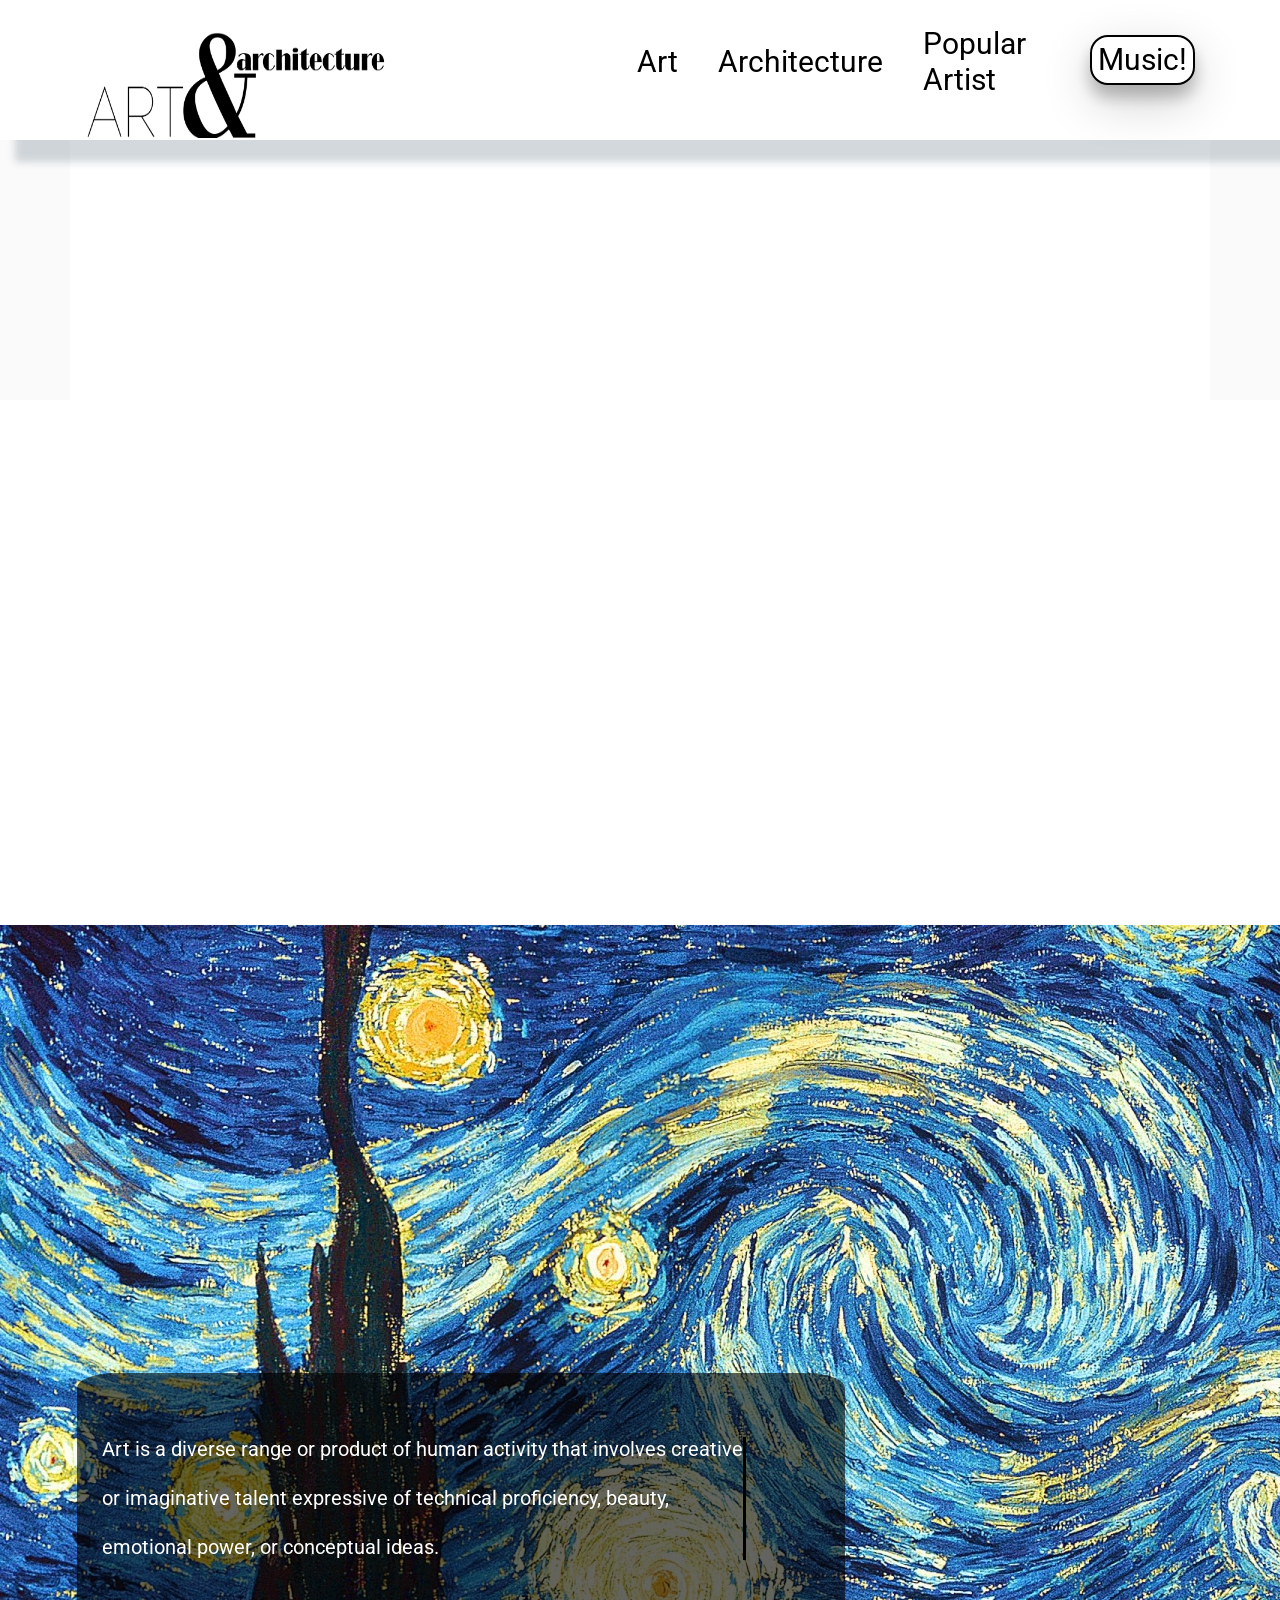
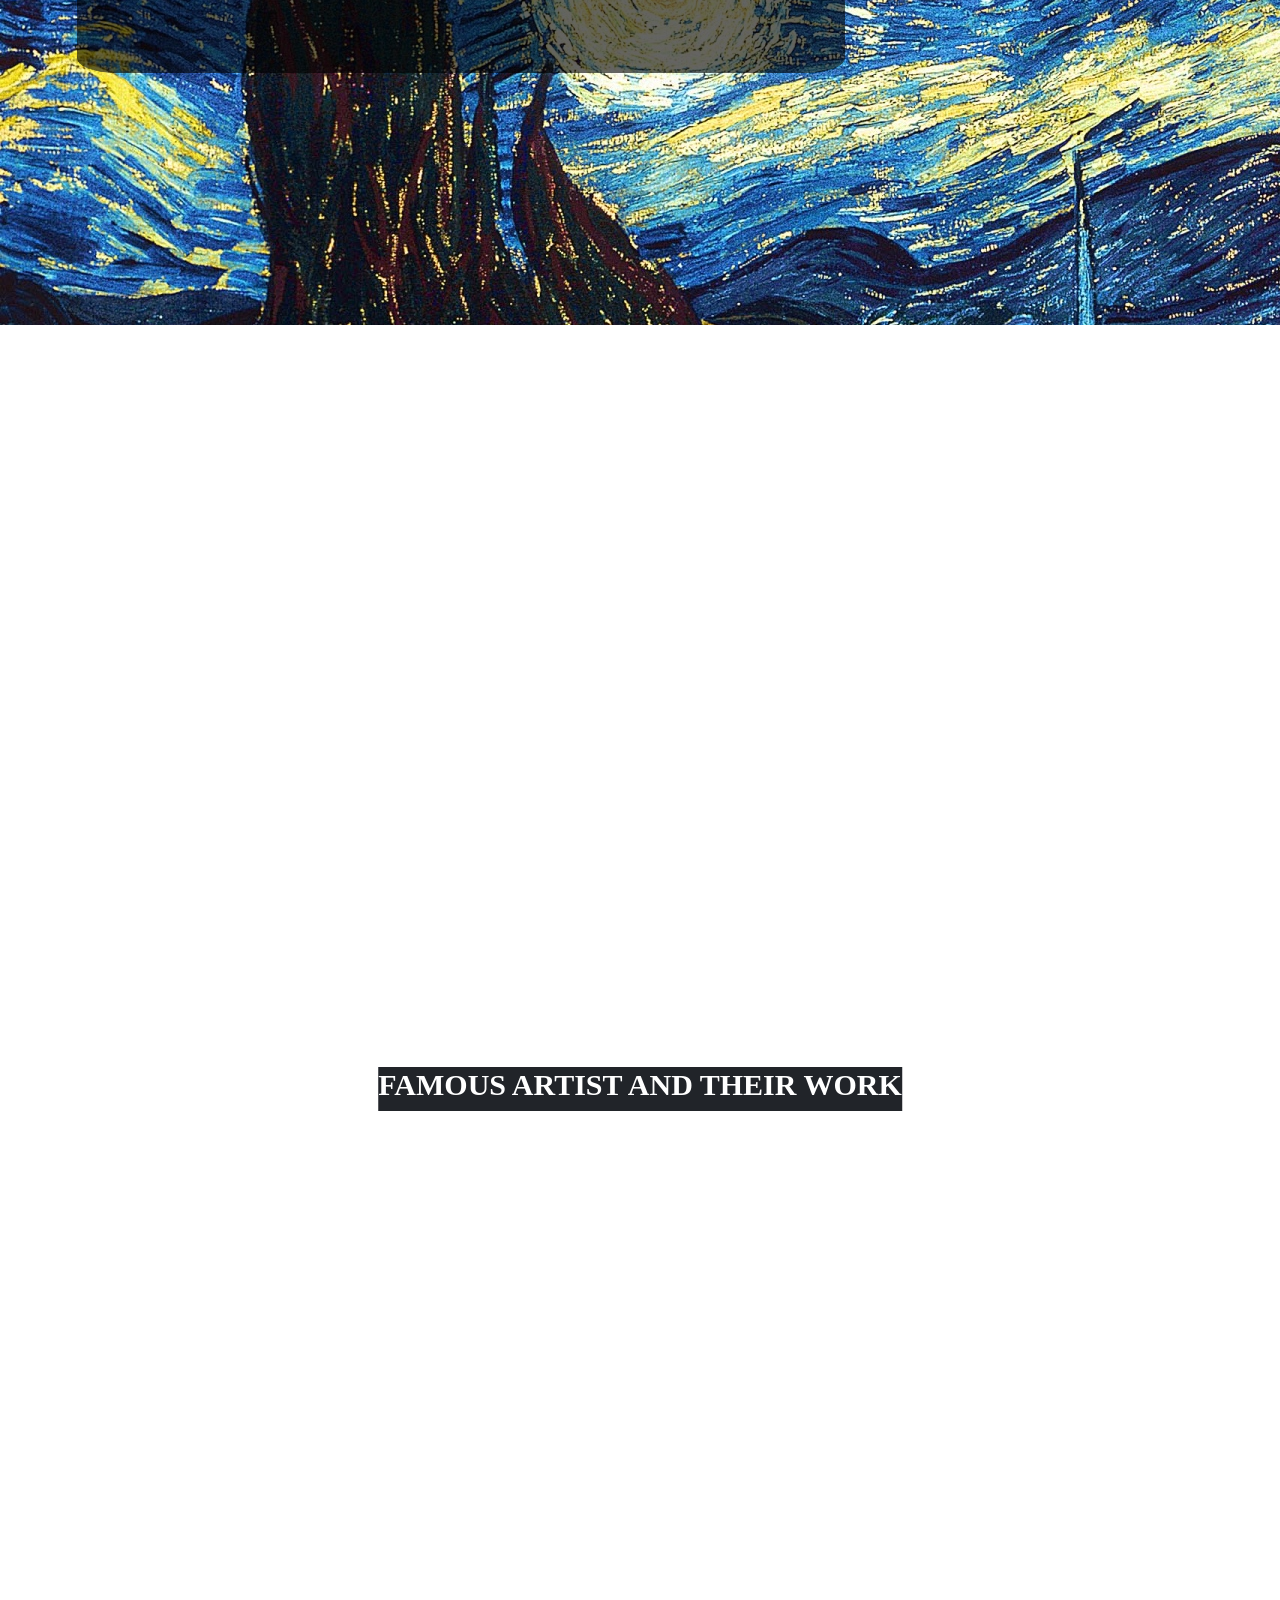
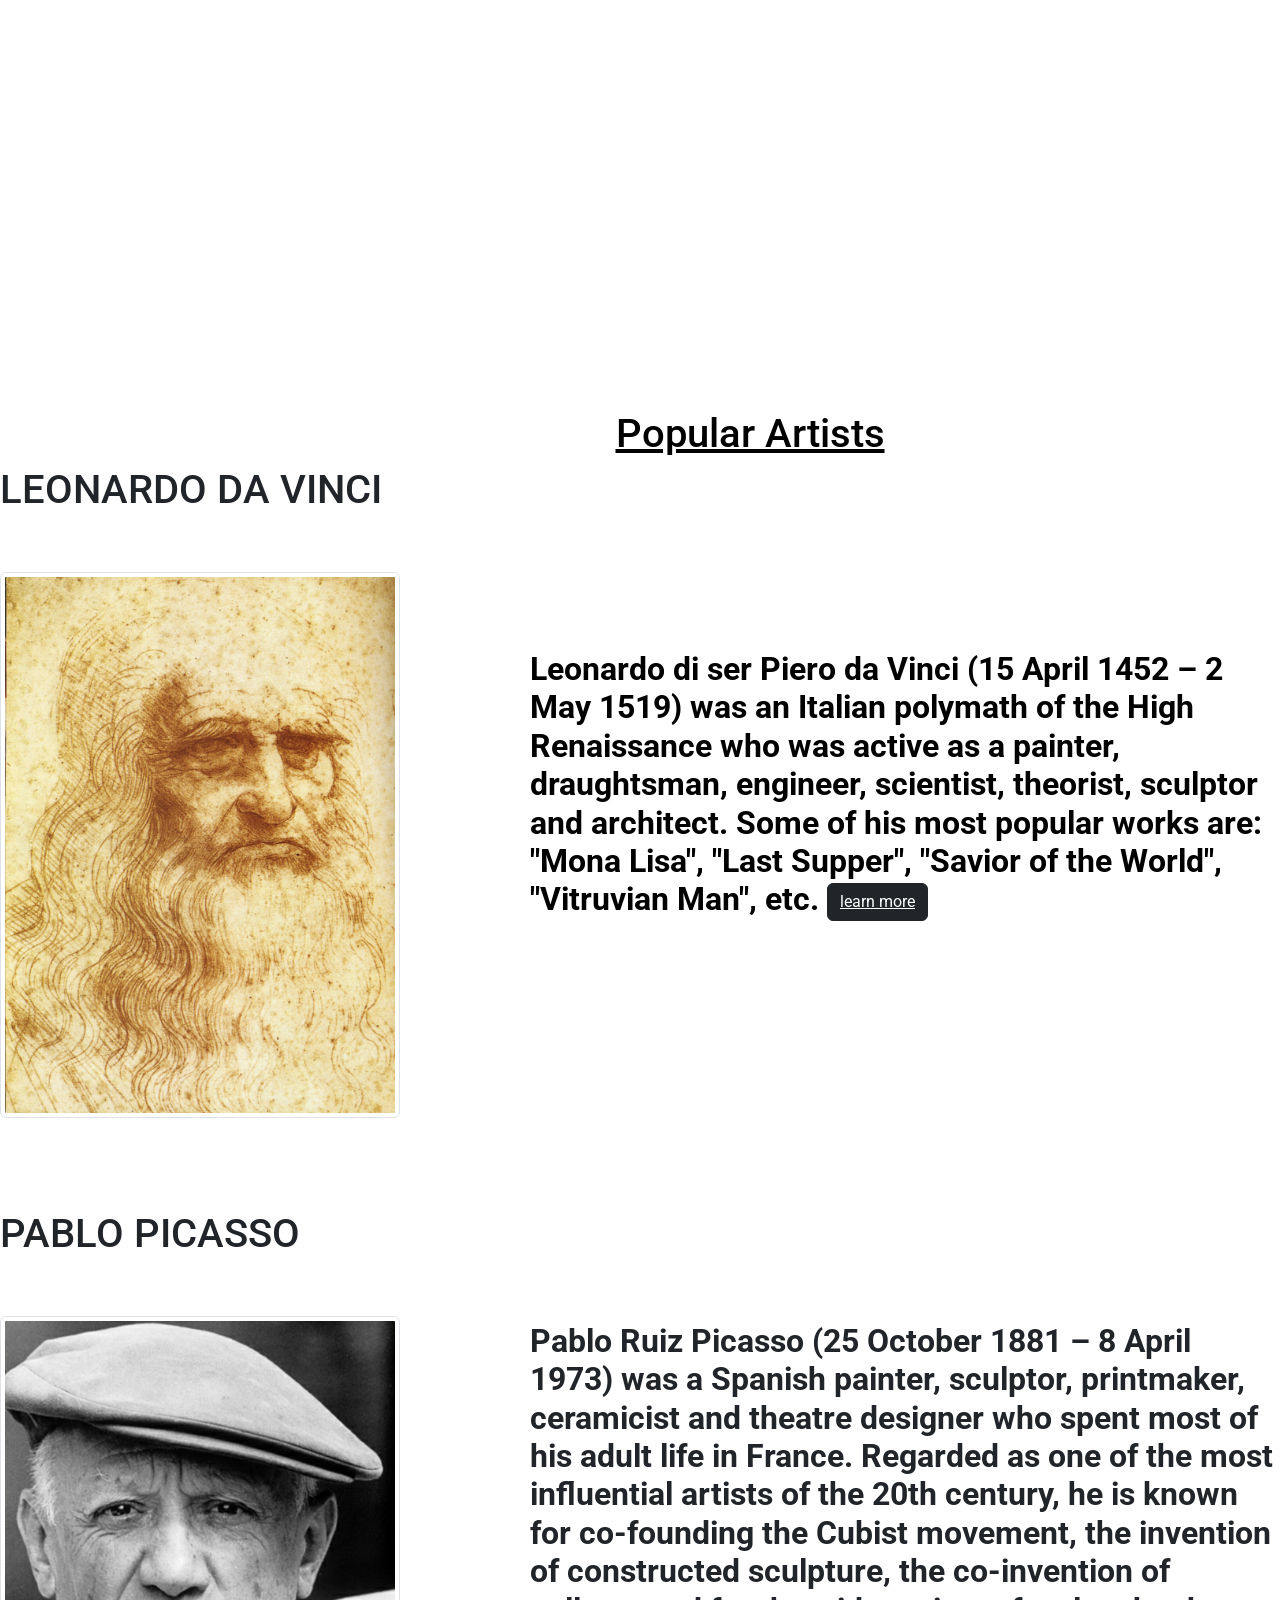
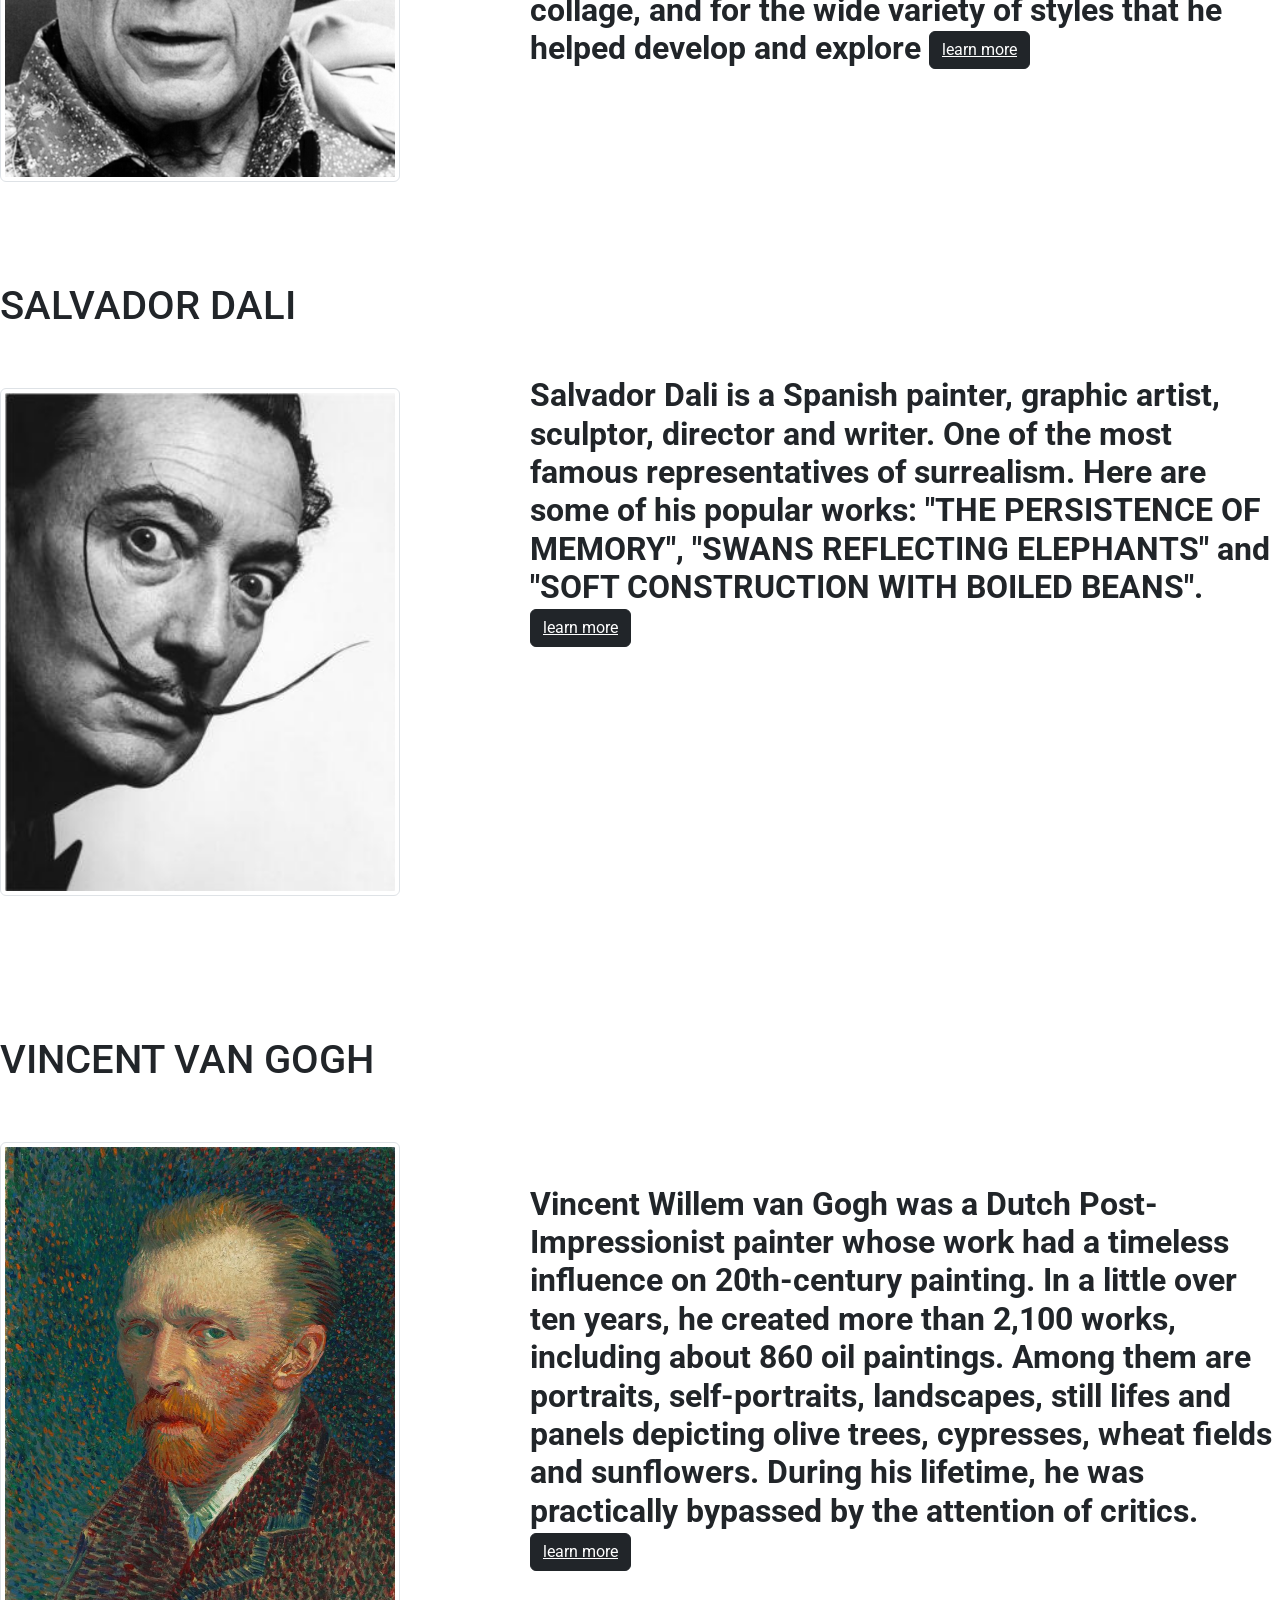
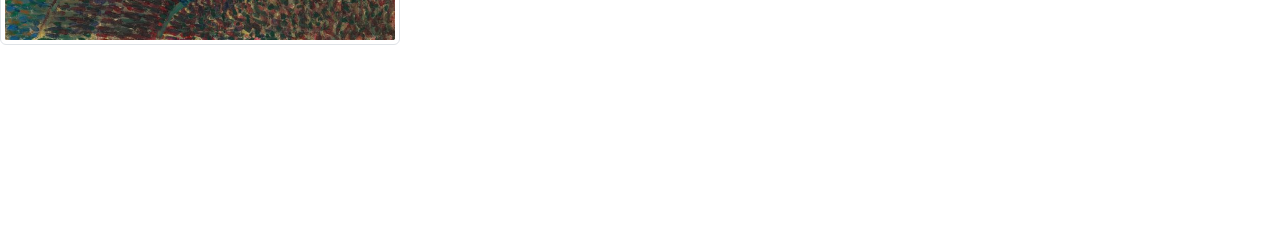
==== index.html @ 041ae660 "Initial commit" ====
<!DOCTYPE html>
<html lang="en" dir="ltr">
  <head>
    <link rel="shortcut icon" href="image/icon.png" >
    <link rel="stylesheet" href="css/style.css">
    <link rel="preconnect" href="https://fonts.googleapis.com">
    <link rel="preconnect" href="https://fonts.gstatic.com" crossorigin>

    <link href="https://fonts.googleapis.com/css2?family=Prata&display=swap" rel="stylesheet">
    <link rel="preconnect" href="https://fonts.googleapis.com">
    <link rel="preconnect" href="https://fonts.gstatic.com" crossorigin>
    <link href="https://fonts.googleapis.com/css2?family=Bebas+Neue&display=swap" rel="stylesheet">
    <meta charset="utf-8">
    <!-- CSS only -->
    <link href="https://cdn.jsdelivr.net/npm/bootstrap@5.1.3/dist/css/bootstrap.min.css" rel="stylesheet" integrity="sha384-1BmE4kWBq78iYhFldvKuhfTAU6auU8tT94WrHftjDbrCEXSU1oBoqyl2QvZ6jIW3" crossorigin="anonymous">

    <meta http-equiv="X-UA-Compatible" content="IE=edge">
    <meta name="viewport" content="width=device-width, initial-scale=1, maximum-scale=1">

    <title>our site</title>
  </head>
  <body>
     <nav class="navbar" id="navbar">
          <div class="container" >
            <div class="navbar__wrap">
              <div class="hamb">
                <div class="hamb__field" id="hamb">
                  <span class="bar"></span>
                  <span class="bar"></span>
                  <span class="bar"></span>
                </div>
              </div>
              <a href="#" class="logo" id="logo"><img src="image/1.png"   width="300px;" height="106px;"   > </a>
              <ul class="menu" id="menu">
                <li class="artMenu"><a href="#art">Art</a></li>
                <li ><a href="index3.html">Architecture</a></li>
                <li><a href="#seven">Popular Artist</a></li>

              </ul>
                 <button class="musicButton" id="musicButton"> Music!</button>  
            </div>
            
          </div>
        </nav>
        <div class="popup" id="popup"></div>
        <header class="header">
          <div class="container">
            <div class="content">

            </div>
          </div>
        </header>
        <main class="main">
          <div class="container">
            <div class="content">


            </div>          </div>
        </main>
        <footer class="footer">
          <div class="container">
          </div>
        </footer>
        <script src="script.js"></script>
        <style media="screen">
          @import url("https://fonts.googleapis.com/css2?family=Roboto:ital,wght@0,100;0,300;0,400;0,500;0,700;0,900;1,100;1,300;1,400;1,500;1,700;1,900&display=swap");

    html {
      box-sizing: border-box;
      height: 100%;
    }

    *,
    *::after,
    *::before {
      box-sizing: inherit;
    }

    body {
      display: flex;
      flex-direction: column;
      font-family: "Roboto", sans-serif;
      font-size: 30px;
      line-height: 1.2;
      height: 100%;
    }

.container {
      width: 100%;

      margin: 0 auto;
      height: 100%;
      padding: 0 15px;
      background:white;
    }

    .header {
      flex: 0 0 auto;
      background-color: #212429 ;
      margin-top: 75px;
    }

    .header h1 {
      text-align: center;
      color: #fff;
      font-size: 30px;
      font-weight: bold;
    }

    .main {
      background-color: #fafafa;
      flex: 1 0 auto;
    }

    .footer {
      background-color: #212429;
      flex: 0 0 auto;
    }

    .content {
      padding: 50px 0;
    }

    p {
      margin-bottom: 40px;
    }



    .footer .content {
      color: #fff;
    }

    .navbar {  z-index: 3;
      width: 100%;
      height: 140px;
      background: white;
      -webkit-box-shadow: 15px 22px 8px 0px rgba(34, 60, 80, 0.2);
      -moz-box-shadow: 15px 22px 8px 0px rgba(34, 60, 80, 0.2);
      box-shadow: 15px 22px 8px 0px rgba(34, 60, 80, 0.2);
      position: absolute;
      position: fixed;
    
    }

    .navbar__wrap {
      display: flex;
      justify-content: space-between;
      height: 100%;

    }

    .hamb {
      display: none;
    }

    .popup {
      display: none;
    }

    .logo {
      text-decoration: none;
      color: #fff;
      font-size: 20px;
      font-weight: bold;
      text-transform: uppercase;
      display: flex;
      align-items: center;
      max-weight: 100%;
    }

    .menu > li > a {
      text-decoration: none;
    }

    .navbar__wrap .menu {
      display: flex;
    }

    .navbar__wrap .menu > li {
      display: flex;
      align-items: stretch;
    }

    .navbar__wrap .menu > li > a {
      display: flex;
      align-items: center;
      padding: 0 20px;
      color: black;
    }

    .navbar__wrap .menu > li > a:hover {
      color: rgba(128, 128, 128, 1);
    }

    @media (max-width: 1000px) {
      .navbar__wrap .menu {
        display: none;
      }
      .hamb {
        display: flex;
        align-items: center;
      }
      .hamb__field {
        padding: 10px 20px;
        cursor: pointer;
      }
      .bar {
        display: block;
        width: 30px;
        height: 3px;
        margin: 6px auto;
        background-color: #000;
        transition: 0.2s;
      }
      .popup {
        position: fixed;
        top: 75px;
        left: -100%;
        width: 100%;
        height: 100%;
        background-color: #fff;
        z-index: 100;
        display: flex;
        transition: 0.3s;
      }
      .popup.open {
        left: 0;
      }
      .popup .menu {
        width: 100%;
        height: 100%;
        display: flex;
        flex-direction: column;
        align-items: center;
        justify-content: start;
        padding: 50px 0;
        overflow: auto;
      }
      .popup .menu > li {
        width: 100%;
      }
      .popup .menu > li > a {
        width: 100%;
        display: flex;
        justify-content: center;
        padding: 20px 0;
        font-size: 20px;
        font-weight: bold;
        color: #3f3f3f;
      }
      .popup .menu > li > a:hover {
        background-color: rgba(122, 82, 179, 0.1);
      }
      .hamb__field.active .bar:nth-child(2) {
        opacity: 0;
      }
      .hamb__field.active .bar:nth-child(1) {
        transform: translateY(8px) rotate(45deg);
      }
      .hamb__field.active .bar:nth-child(3) {
        transform: translateY(-8px) rotate(-45deg);
      }
      body.noscroll {
        overflow: hidden;
        /*max-height:100%;*/
      }
    }
        </style>
        <script type="text/javascript">
          const hamb = document.querySelector("#hamb");
    const popup = document.querySelector("#popup");
    const menu = document.querySelector("#menu").cloneNode(1);
    const body = document.body;

    hamb.addEventListener("click", hambHandler);

    function hambHandler(e) {
      e.preventDefault();
      popup.classList.toggle("open");
      hamb.classList.toggle("active");
      body.classList.toggle("noscroll");
      renderPopup();
    }

    function renderPopup() {
      popup.appendChild(menu);
    }

    // Код для закрытия меню при нажатии на ссылку

    const links = Array.from(menu.children);

    links.forEach((link) => {
      link.addEventListener("click", closeOnClick);
    });

    function closeOnClick() {
      popup.classList.remove("open");
      hamb.classList.remove("active");
      body.classList.remove("noscroll");
    }
        </script>
      
    <!-- <div class="Mainmenu" id="MainMenu">
      <img src="image/1.png" alt="">
      <ul >
        <li><a href="#art">Art</a></li>
        <li><a href="index3.html">Architecture</a></li>
        <li><a class="aboutnav" href="#About">About</a></li>
        <li class="nav-item"><a href="#seven" class="nav-link popartistsnav ">Popular Artists</a></li><bootstrap used-->
      <!-- </ul> --> 
        
    

    <div class="Firstdivchik" id="art">
      <video src="1.mp4" class="VID" autoplay muted loop>
        </video> 
    </div>
    <div class="second" id="second">
      <div class="block2">

      </div>
      <p id="prostoText">Art is a diverse range or product of human activity that involves creative <br></br> or imaginative talent expressive of technical proficiency, beauty, <br></br>emotional power, or conceptual ideas.</p>
    </div>
    <div class="Third">
      <div class="header">
        <h1>Famous artist and their work</h1>
      </div>
      <div class="parallax" id="parallax">
  <div class="parallax__image"></div>
  <div class="parallax__image"><p>Leonardo Da Vinci<br></br> Mona Lisa, 1503–19</p></div>
  <div class="parallax__image"><p>Marcel Duchamp<br></br> Nude Descending a Staircase, No. 2, 1912</p></div>
  <div class="parallax__image"><p>Caspar David Friedrich<br></br> Wanderer above the Sea of Fog, 1819</p></div>
 </div>
    </div>



<!--popartists-->
<div class="popartists" id="popartists1">
  <div class="seven" id="seven">
      <h1 class="popart" id="poparttext"><u>Popular Artists</u></h1>
      <h6 class="fs-1">LEONARDO DA VINCI</h6><!--Bootstrap used-->
      <picture>
        <img src="image/davinci.jpeg" class="img-fluid img-thumbnail" height="400"width="400"alt="a"> <!--Bootstrap used-->
      </picture>
      <div class="textdavinci">
        <p class="fs-2 fw-bold" id="textdavinci">Leonardo di ser Piero da Vinci (15 April 1452 – 2 May 1519) was an Italian polymath of the High Renaissance who was active as a painter, draughtsman, engineer, scientist, theorist, sculptor and architect. Some of his most popular works are: "Mona Lisa", "Last Supper", "Savior of the World", "Vitruvian Man", etc.
        <button type="button" class="btn btn-dark" id="buttonDavinci"><a class="learnmore"href="https://en.wikipedia.org/wiki/Leonardo_da_Vinci"> learn more </a></button>
        </p>
      </div>
    </div>
    <div class="nine" id="nine">
      <h6 class="fs-1" id="pablopicasso">PABLO PICASSO</h6><!--Bootstrap used-->
      <picture> <!--Bootstrap used-->
        <img src="image/picasso.jpg" class="img-fluid img-thumbnail" height="400"width="400"alt="a"> <!--Bootstrap used-->
      </picture>
      <div class="textpicasso"> <!--Bootstrap used-->
        <p class="fs-2 fw-bold" id="textpicasso">Pablo Ruiz Picasso (25 October 1881 – 8 April 1973) was a Spanish painter, sculptor, printmaker, ceramicist and theatre designer who spent most of his adult life in France. Regarded as one of the most influential artists of the 20th century, he is known for co-founding the Cubist movement, the invention of constructed sculpture, the co-invention of collage, and for the wide variety of styles that he helped develop and explore
        <button type="button" class="btn btn-dark" id="buttonPicasso"><a class="learnmore" href="https://en.wikipedia.org/wiki/Pablo_Picasso"> learn more </a></button></p></p><!--Bootstrap used-->
        </p>
    </div>
    <div class="ten" id="ten">
      <h6 class="fs-1">SALVADOR DALI</h6><!--Bootstrap used-->
      <picture>
        <img src="image/dali.jpg" class="img-fluid img-thumbnail" height="400"width="400"alt="a"> <!--Bootstrap used-->
      </picture>
      <div class="textDaliL">
        <p class="fs-2 fw-bold" id="textDali">Salvador Dali is a Spanish painter, graphic artist, sculptor, director and writer. One of the most famous representatives of surrealism. Here are some of his popular works: "THE PERSISTENCE OF MEMORY", "SWANS REFLECTING ELEPHANTS" and "SOFT CONSTRUCTION WITH BOILED BEANS".
          <button type="button" class="btn btn-dark" id="buttonDali"><a class="learnmore" href="https://en.wikipedia.org/wiki/Salvador_Dal%C3%AD"> learn more </a></button></p>
          <!--Bootstrap used-->
        </p>
    </div>
    <div class="eleven" id="eleven">
      <h6 class="fs-1">VINCENT VAN GOGH</h6><!--Bootstrap used-->
      <picture>
        <img src="image/vangog.jpg" class="img-fluid img-thumbnail" height="400"width="400"alt="a"> <!--Bootstrap used-->
      </picture>
      <div class="textvangog">
        <p class="fs-2 fw-bold" id="textvangog">Vincent Willem van Gogh was a Dutch Post-Impressionist painter whose work had a timeless influence on 20th-century painting. In a little over ten years, he created more than 2,100 works, including about 860 oil paintings. Among them are portraits, self-portraits, landscapes, still lifes and panels depicting olive trees, cypresses, wheat fields and sunflowers. During his lifetime, he was practically bypassed by the attention of critics.
          <button type="button" class="btn btn-dark" id="buttonVanGogh"><a class="learnmore"href="https://en.wikipedia.org/wiki/Vincent_van_Gogh"> learn more </a></button>
      </div>
    </div>
</div>

<script>
  const observer1 = new IntersectionObserver(entries => { 
    // Loop over the entries 
    entries.forEach(entry => { 
    // If the element is visible 
    if (entry.isIntersecting) { 
      // Add the animation class 
        entry.target.classList.add('animate'); 
        } 
      }); 
    }); 
 
  observer1.observe(document.querySelector('#seven'));

  const observer2 = new IntersectionObserver(entries => { 
    // Loop over the entries 
    entries.forEach(entry => { 
    // If the element is visible 
    if (entry.isIntersecting) { 
      // Add the animation class 
        entry.target.classList.add('animate1'); 
        } 
      }); 
    }); 
 
  observer2.observe(document.querySelector('#nine'));

const observer3 = new IntersectionObserver(entries => { 
    // Loop over the entries 
    entries.forEach(entry => { 
    // If the element is visible 
    if (entry.isIntersecting) { 
      // Add the animation class 
        entry.target.classList.add('animate2'); 
        } 
      }); 
    }); 
 
  observer3.observe(document.querySelector('#ten'));

const observer4 = new IntersectionObserver(entries => { 
    // Loop over the entries 
    entries.forEach(entry => { 
    // If the element is visible 
    if (entry.isIntersecting) { 
      // Add the animation class 
        entry.target.classList.add('animate3'); 
        } 
      }); 
    }); 
 
  observer4.observe(document.querySelector('#eleven'));




//для mainmenu
  const observernavbar = new IntersectionObserver(entries => { 
    // Loop over the entries 
    entries.forEach(entry => { 
    // If the element is visible 
    if (entry.isIntersecting) { 
      // Add the animation class 
        entry.target.classList.add('animatenavbar'); 
        } 
      }); 
    });
 
  observerMainMenu.observe(document.querySelector('#navbar'));



  const observerParallax = new IntersectionObserver(entries => { 
    // Loop over the entries 
    entries.forEach(entry => { 
    // If the element is visible 
    if (entry.isIntersecting) { 
      // Add the animation class 
        entry.target.classList.add('animateParallax'); 
        } 
      }); 
    }); 
 
  observerParallax.observe(document.querySelector('#parallax'));




//TEXTS
const observerTextDaVinci = new IntersectionObserver(entries => { 
    // Loop over the entries 
    entries.forEach(entry => { 
    // If the element is visible 
    if (entry.isIntersecting) { 
      // Add the animation class 
        entry.target.classList.add('animateTextDaVinci'); 
        } 
      }); 
    }); 
 
  observerTextDaVinci.observe(document.querySelector('#textdavinci'));

//----------------------------------
  const observerTextPicasso = new IntersectionObserver(entries => { 
    // Loop over the entries 
    entries.forEach(entry => { 
    // If the element is visible 
    if (entry.isIntersecting) { 
      // Add the animation class 
        entry.target.classList.add('animateTextPicasso'); 
        } 
      }); 
    }); 
 
  observerTextPicasso.observe(document.querySelector('#textpicasso'));

  const observerTextDali = new IntersectionObserver(entries => { 
    // Loop over the entries 
    entries.forEach(entry => { 
    // If the element is visible 
    if (entry.isIntersecting) { 
      // Add the animation class 
        entry.target.classList.add('animateTextDali'); 
        } 
      }); 
    }); 
 
  observerTextDali.observe(document.querySelector('#textDali'));

  const observerTextVanGogh = new IntersectionObserver(entries => { 
    // Loop over the entries 
    entries.forEach(entry => { 
    // If the element is visible 
    if (entry.isIntersecting) { 
      // Add the animation class 
        entry.target.classList.add('animateTextVanGogh'); 
        } 
      }); 
    }); 
 
  observerTextVanGogh.observe(document.querySelector('#textvangog'));


  // const observerSecond = new IntersectionObserver(entries => { 
  //   // Loop over the entries 
  //   entries.forEach(entry => { 
  //   // If the element is visible 
  //   if (entry.isIntersecting) { 
  //     // Add the animation class 
  //       entry.target.classList.add('animateSecondDiv'); 
  //       } 
  //     }); 
  //   }); 
 
  // observerTextDaVinci.observe(document.querySelector('#second'));

</script>

<script src="https://ajax.googleapis.com/ajax/libs/jquery/3.5.1/jquery.min.js">
  
</script>

<script>
  var audio = new Audio('music.mp3');
  var x = 0; 
  $("#musicButton").click(function() { 
    if(x%2 == 0){ 
      audio.play(); 
    }else{ 
      audio.pause(); 
    } 
    x++; 
  });
  

</script>

<script>
  $(document).keydown(function(e){ 
    if(e.keyCode == 13){ 
      if(x%2 == 0){ 
        audio.play(); 
         
      }else{ 
        audio.pause(); 
      } 
      x++; 
    } 
 
  });
</script>


  </body>

</html>
<!-- https://github.com/timurseitov/site.git -->
---- css/style.css ----
body{
  margin: 0;
  padding: 0;
  font-family: 'Prata', serif;
  max-width: 100%;
}
/*.Mainmenu{
  z-index: 3;
  width: 100%;
  height: 240px;
  
  position: absolute;
  background: white;

  position: absolute ;
max-width: 100%;*/

}
.popartistsnav
{
  position:absolute;
  left:1000px;
  bottom:10px;
max-width: 100%;
}

.aboutnav
{
  position:absolute;
  left:1350px;
  bottom:10px;
max-width: 100%;
}
.Mainmenu img{
  height: 150px;
  width:450px;
  margin-left: 40%;
  margin-top: 6%;
max-width: 100%;
}
.Mainmenu ul {
  list-style: none;

  margin-top: -3%;
  margin-left:5%;
max-width: 100%;
}
.Mainmenu a {

  font-size: 1.6vw;
  color: black;
  text-decoration: none;
  z-index: 5;
  margin-top: -10%;
max-width: 100%;
}
.Mainmenu li {
  display: inline;
  margin: 30px;
max-width: 100%;
}
.Firstdivchik{
  position:relative;
  width:100%;
  
  height:500px;
 
  background-size: 10%;
  max-width: 100%;

}

.artMenu:hover
{
  color: grey;
}
.VID{
  position: absolute;
  width:100%;
  margin-top:-150px;
  z-index: 2;
max-width: 100%;


}


.second{
  z-index: 1;
  top:925px;
  position: absolute;
  width: 100%;
  height:1000px;
  background: url(../image/BC.jpg);

}
.block2{

  border: 1px solid black;
  width:60%;
  height: 30%;
  background: black;
  border-radius: 5%;
  opacity: 0.6;
  position: absolute;
  margin-top: 35%;
  margin-left: 6%;
  max-width: 100%;
}
.second p{
  opacity: 1;
  color: white;
  font-size: 1.6vw;
  margin-top: 40%;
  margin-left: 8%;

  position:absolute;
  max-width: 100%;
}
.Third{
  width: 100%;
  height:1900px;
  position: absolute;
  margin-top: 130%;
  max-width: 100%;
}
.parallax__image {
 height: 190vh;
 background-attachment: fixed;
 background-repeat: no-repeat;
 background-position: center center;
 -webkit-background-size: cover;
 background-size: cover;

/*max-width: 100%;*/

}
.parallax_image{
  background-size: 30%;
}
.parallax__image:nth-child(1) {
 background-image: url(../image/5.jpg);
 background-size: 40%;
 /*max-width: 100%;*/
}

.parallax__image:nth-child(2) {
 background-image: url(../image/10.jpg);
 background-size: 40%;
 margin-top:20%;   
 background-position: center top;
}

.parallax__image:nth-child(3) {
 background-image: url(../image/12.jpg);
 
 /*max-width: 100%;*/
 background-size: 40%;
}

.parallax__image:nth-child(4) {
 background-image: url(../image/11.jpg);
 /*max-width: 100%;*/
 background-size: 40%;
}

.header {
 position: absolute;

 top: 50%;
 left: 50%;
 transform: translate(-50%, -50%);
 font-family: "Montserrat", serif;
 font-size: 50px;
 color: #fff;
 text-transform: uppercase;
 max-width: 100%;
}
.parallax__image p{
  z-index: 4;
  font-family: "Montserrat", serif;
  font-size: 30px;
  margin-left:30%;
  margin-top: 20%;
  color: #fff;
  text-transform: uppercase;
  /*max-width: 100%;*/
}
.Fourth{

  background: url(../image/13.jpg);
  width:100%;
  background-size: 110%;
  height:1080px;
  position: absolute;
  margin-top: 5200px;
  font-size: 4vw;
max-width: 100%;
}
.Fourth h1{
  margin-top:30%;
  margin-left: 30%;
  max-width: 100%;
}
.Fourth hr{
    margin-top: -7%;
    border-width:3px ;
    margin-left: 27%;
    border-color:black;
    max-width: 100%;
}
.Fifth {
  width:100%;
  height:830px;
  position: absolute;
  margin-top: 6280px;
  font-size: 2vw;
  max-width: 100%;
}
.Fifth img{
  float:right;
  max-width: 100%;
}
.Fifth h3{
margin-left: 4%;
margin-top: 20%;
max-width: 100%;
}
.Fifth a{
  border: 1px solid black;
  width:300px;
  height: 200px;

  background: black;
  color:white;
  text-decoration: none;
  margin-left: 20%;
  max-width: 100%;
}
.Six{
  background: black;
  width: 100%;
  height: 400px;
  margin-top: 1500px;
  position: absolute;
  color:white;
  max-width: 100%;
}
.questionss{
  font-size: 2vw;
  margin-top:10%;
  margin-left: 15%;
  max-width: 100%;
}
.insperation{
  background: black;
  max-width: 100%;
}
.insperation a{
  font-size: 2vw;
  text-decoration:none;
  margin-left: 15%;
  color: white;
  max-width: 100%;
}
.insperation p{
  margin-left: 10%;
  font-size: 2vw;
  color: white;
  max-width: 100%;
}
.styled-table {
    border-collapse: collapse;
    margin: 25px 0;
    font-size: 0.9em;
    font-family: sans-serif;
    min-width: 400px;
    box-shadow: 0 0 20px rgba(0, 0, 0, 0.15);
    max-width: 100%;
}.styled-table thead tr {
    background-color: white;
    color: black;
    text-align: left;
    max-width: 100%;
}.styled-table th,
.styled-table td {
    padding: 12px 15px;
    max-width: 100%;
}.styled-table tbody tr {
    border-bottom: 1px solid #dddddd;
    max-width: 100%;
}

.styled-table tbody tr:nth-of-type(even) {
    background-color: #f3f3f3;
    max-width: 100%;
}

.styled-table tbody tr:last-of-type {
    border-bottom: 2px solid black;
    max-width: 100%;
}.styled-table tbody tr.active-row {
    font-weight: bold;
    color: white;
    max-width: 100%;
}
.seven
{
    background: white;
    width: 1500px;
    height: 800px;
    margin-top: 7710px;
    position: absolute;
    /*max-width: 100%;*/
}
.popart
{
    color:black;
    text-align: center;
    /*max-width: 100%;*/
}
.img-fluid
{
    margin-top:50px;
    /*max-width: 100%;*/
}
.textdavinci
{
    height:410px;
    width:750px;
    position:absolute;
    top:240px;
    right:220px;
    max-width: 100%;
    color: black;
}
#textDali
{

    height:410px;
    width:750px;
    position:absolute;
    margin-top:-560px;
    right:220px;
    max-width: 100%;

}
.nine
{
    background: white;
    width: 1500px;
    height: 800px;
    margin-top: 8510px;

    position: absolute;
    float:left;
    /*max-width: 100%;*/
}
.textpicasso{
    height:410px;
    width:750px;
    position:absolute;
    margin-top:-460px;
    right:220px;
    max-width: 100%;
}
.ten
{
    background: white;
    width: 1500px;
    height: 800px;
    margin-top:100px;
    position: absolute;
    float:left;
    /*max-width: 100%;*/
}
.eleven
{
    background: white;
    width: 1500px;
    height: 800px;
    margin-top:100px;
    position: absolute;
    /*max-width: 100%;*/
}
.textvangog
{
    height:410px;
    width:750px;
    position:absolute;
    margin-top:-460px;
    right:220px;
    /*max-width: 100%;*/
}
.learnmore
{
  color:white;
  max-width: 100%;
}
.popartists
{
  position:absolute;
  margin-top:-900px;
  max-width: 100%;
  height: 900px;
  width:100%;
}



@keyframes wipe-enter-one { 
  0% { 
    transform: translateX(20%); 
  } 
  50% { 
    transform: translateX(-1%); 
  } 
 
}
@media (prefers-reduced-motion: no-preference) { 
  .animate  { 
    animation-name: wipe-enter-one; 
    animation-duration: 1.5s; 
    animation-iteration-count: 1; 
    opacity: 1; 
  }




@keyframes wipe-enter-two { 
  0% { 
    transform: translateX(-20%); 
  } 
  50% { 
    transform: translateX(1%); 
  } 
 
}
@media (prefers-reduced-motion: no-preference) { 
  .animate1  { 
    animation-name: wipe-enter-two; 
    animation-duration: 1.5s; 
    animation-iteration-count: 1; 
    opacity: 1; 
  }






  @keyframes wipe-enter-three { 
  0% { 
    transform: translateX(20%); 
  } 
  50% { 
    transform: translateX(-1%); 
  } 
 
}
@media (prefers-reduced-motion: no-preference) { 
  .animate2  { 
    animation-name: wipe-enter-three; 
    animation-duration: 1.5s; 
    animation-iteration-count: 1; 
    opacity: 1; 
  }





  @keyframes wipe-enter-four { 
  0% { 
    transform: translateX(-20%); 
  } 
  50% { 
    transform: translateX(1%); 
  } 
 
}
@media (prefers-reduced-motion: no-preference) { 
  .animate3  { 
    animation-name: wipe-enter-four; 
    animation-duration: 1.5s; 
    animation-iteration-count: 1; 
    opacity: 1; 
  }


@keyframes wipe-enter-navbar { 
  0% { 
    transform: translateY(-80%); 
  } 
  50% { 
    transform: translateY(2%); 
  } 
 
}
@media (prefers-reduced-motion: no-preference) { 
  .animatenavbar  { 
    animation-name: wipe-enter-navbar; 
    animation-duration: 1.5s; 
    animation-iteration-count: 1; 
    opacity: 1; 
  }



  @keyframes wipe-enter-parallax { 
  0% { 
    transform: translateX(-10%); 
  } 
  50% { 
    transform: translateY(2%); 
  } 
 
}
@media (prefers-reduced-motion: no-preference) { 
  .animateParallax  { 
    animation-name: wipe-enter-parallax; 
    animation-duration: 1.5s; 
    animation-iteration-count: 1; 
    opacity: 1; 
  }

@keyframes wipe-enter-textDaVinci { 
  0% { 
    transform: translateX(-10%); 
  } 
  50% { 
    transform: translateY(2%); 
  } 
 
}
@media (prefers-reduced-motion: no-preference) { 
  .animateTextDaVinci  { 
    animation-name: wipe-enter-textDaVinci; 
    animation-duration: 1.5s; 
    animation-iteration-count: 1; 
    opacity: 1; 
  }



  @keyframes wipe-enter-textPicasso { 
  0% { 
    transform: translateX(-10%); 
  } 
  50% { 
    transform: translateY(2%); 
  } 
 
}
@media (prefers-reduced-motion: no-preference) { 
  .animateTextPicasso  { 
    animation-name: wipe-enter-textPicasso; 
    animation-duration: 1.5s; 
    animation-iteration-count: 1; 
    opacity: 1; 
  }



@keyframes wipe-enter-textDali { 
  0% { 
    transform: translateY(40%); 
  } 
  50% { 
    transform: translateY(0%); 
  } 
 
}
@media (prefers-reduced-motion: no-preference) { 
  .animateTextDali  { 
    animation-name: wipe-enter-textDali; 
    animation-duration: 1.5s; 
    animation-iteration-count: 1; 
    opacity: 1; 
  }


  @keyframes wipe-enter-textVanGogh { 
  0% { 
    transform: translateY(-50%); 
  } 
  50% { 
    transform: translateY(0%); 
  } 
 
}
@media (prefers-reduced-motion: no-preference) { 
  .animateTextVanGogh  { 
    animation-name: wipe-enter-textVanGogh; 
    animation-duration: 1.5s; 
    animation-iteration-count: 1; 
    opacity: 1; 
  }


  /*@keyframes wipe-enter-second { 
  0% { 
    transform: translateY(-50%); 
  } 
  50% { 
    transform: translateY(0%); 
  } 
 
}
@media (prefers-reduced-motion: no-preference) { 
  .animateSecondDiv  { 
    animation-name: wipe-enter-second; 
    animation-duration: 1.5s; 
    animation-iteration-count: 1; 
    opacity: 1; 
  }*/



#buttonDavinci
{
  animation: animate_pulse 1.5s infinite;
}
#buttonPicasso
{
  animation: animate_pulse 1.5s infinite;
}
#buttonDali
{
  animation: animate_pulse 1.5s infinite;
}
#buttonVanGogh
{
  animation: animate_pulse 1.5s infinite;
}


  @keyframes animate_pulse {
  0% {
    box-shadow: 0 0 0 0 rgba(228, 25, 49, 0.4);
  }
  70% {
    box-shadow: 0 0 0 10px rgba(228, 25, 49, 0);
  }
  100% {
    box-shadow: 0 0 0 0 rgba(228, 25, 49, 0);
  }
}

#prostoText
{
  overflow: hidden; /* Ensures the content is not revealed until the animation */
  border-right: .15em solid black; /* The typwriter cursor */
  white-space: nowrap; /* Keeps the content on a single line */
  /*margin: 0 auto;*/ /* Gives that scrolling effect as the typing happens */
  /*letter-spacing: .15em*/; /* Adjust as needed */
  
  animation: 
    typing 8.5s steps(80, end),
    blink-caret .75s step-end infinite;
}

@keyframes typing {
  from { width: 0 }
  to { width: 100% }
}

/* The typewriter cursor effect */
@keyframes blink-caret {
  from, to { border-color: transparent }
  50% { border-color:; }

}


.musicButton
{
  position:relative;
  bottom:100px;
  border-radius: 18px;
  border:none;
  height:50px;

  background-color: white;
  color: black;
  border: 2px solid black; /* Green */

  transition-duration: 0.4s;

  box-shadow: 0 12px 16px 0 rgba(0,0,0,0.24), 0 17px 50px 0 rgba(0,0,0,0.19);
  max-width: 100%;
}

.musicButton:hover {
  background-color: black; /* Green */
  color: white;
  max-width: 100%;
}

.musicButton:active {
  background-color: red;
  box-shadow: 0 5px #666;
  transform: translateY(4px);
  max-width: 100%;
}

/*.MainMenu {  z-index: 3;
      width: 100%;
      height: 200px;
      background: white;
      -webkit-box-shadow: 15px 22px 8px 0px rgba(34, 60, 80, 0.2);
      -moz-box-shadow: 15px 22px 8px 0px rgba(34, 60, 80, 0.2);
      box-shadow: 15px 22px 8px 0px rgba(34, 60, 80, 0.2);
      position: absolute;
      position: fixed;
    
    }*/

    /*.navbar__wrap {
      display: flex;
      justify-content: space-between;
      height: 100%;
    }*/
    .musicButton
    {
      max-width: 100%;
      margin-top: 127px;
      
    }
    .navbar
    {
      height: 200px;
    }
    /*#textDali
    {
      margin-top:-50px;
      /*max-width: 100%;*/
    .popartists
    {
      max-width: 100%;
    }
.logo
{
  margin-top:30px;
  margin-right:200px;
}

}
@media screen and (max-width:500px){
.VID{
  margin-top: -90%;
  
  position: absolute;
}
.Firstdivchik{
  
  height: 50px;
}
.second{
  margin-top: -125%;
  height: 500px;


}
#prostoText{
  font-size: 13px;
}
.block2{
width:450px;
}
.parallax__image{
  width:1000px;
  
}
.parallax p{
  opacity: 0; 
}
.parallax__image:nth-child(2) {

 margin-top:120%;   
 background-position: center center;
}
.musicButton
{
  right:200px;
  top:-60px;
}
.popartists p{
  visibility: hidden;
}
}
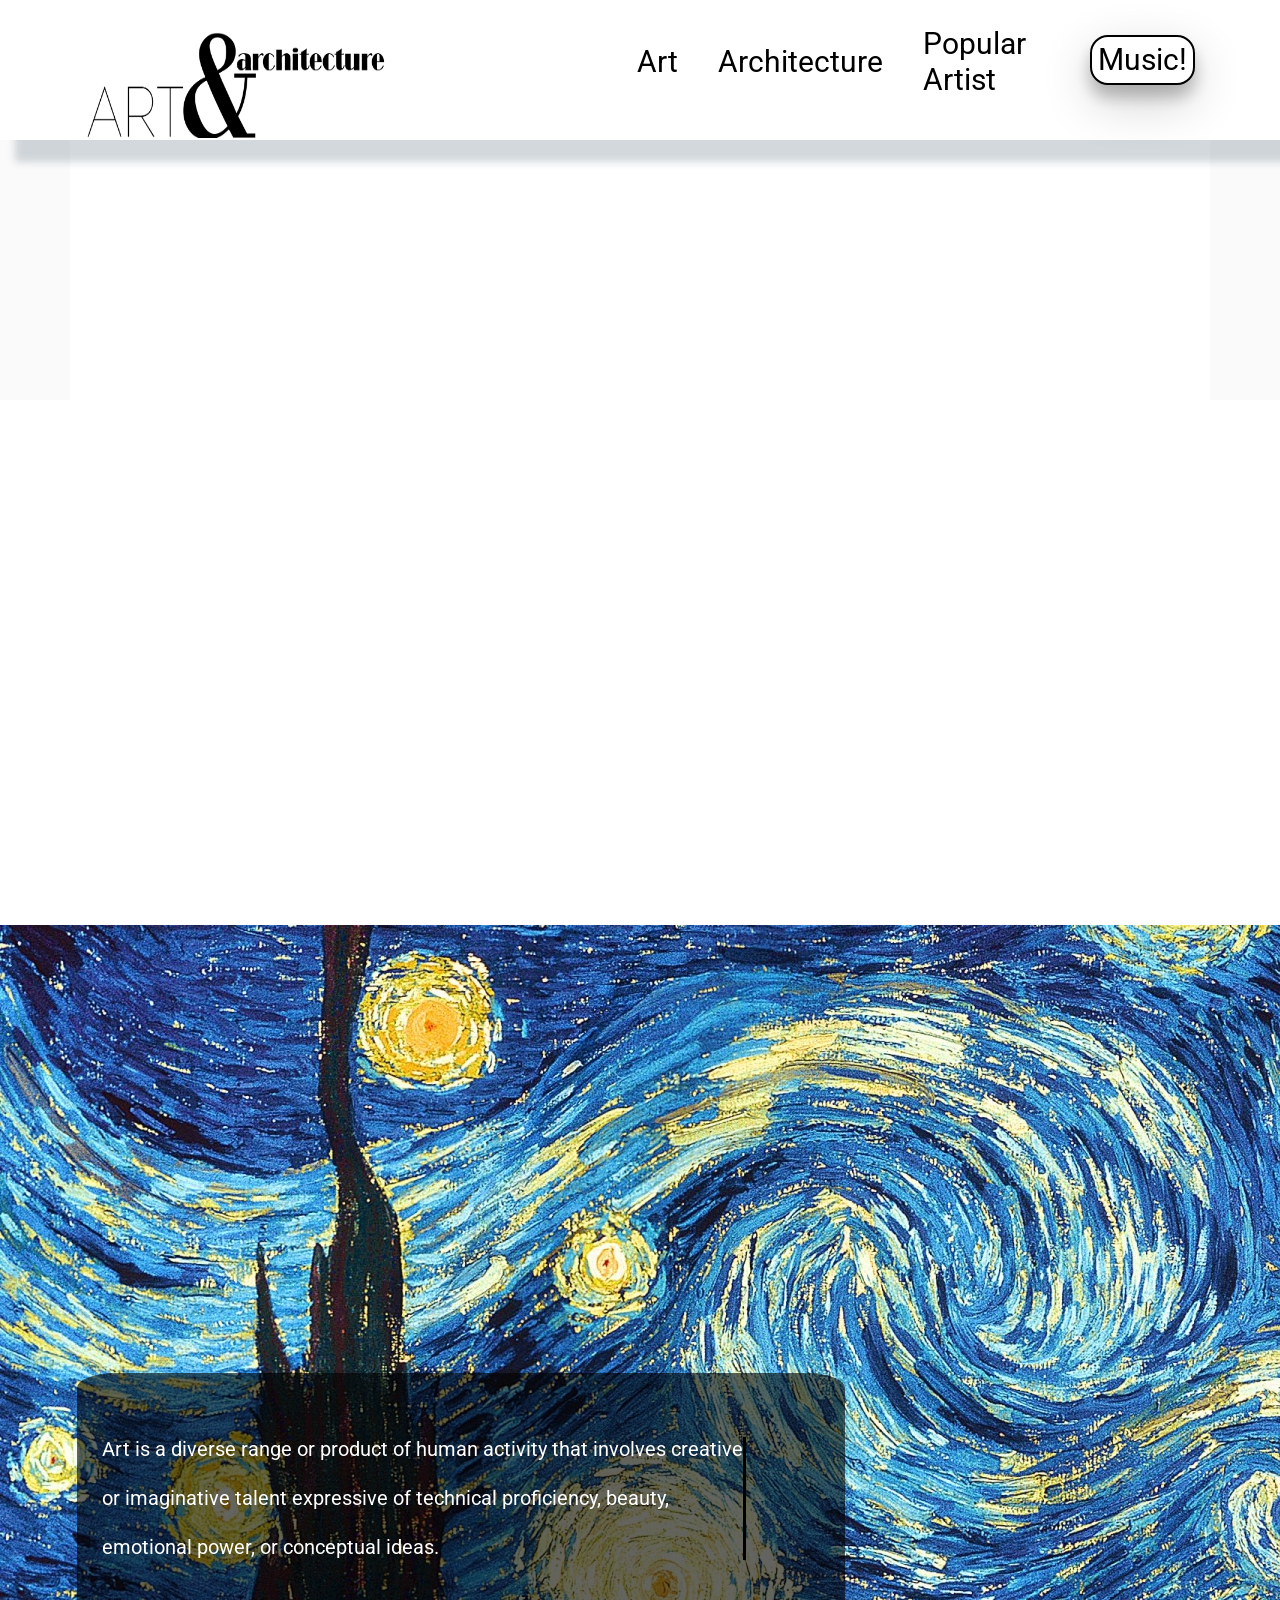
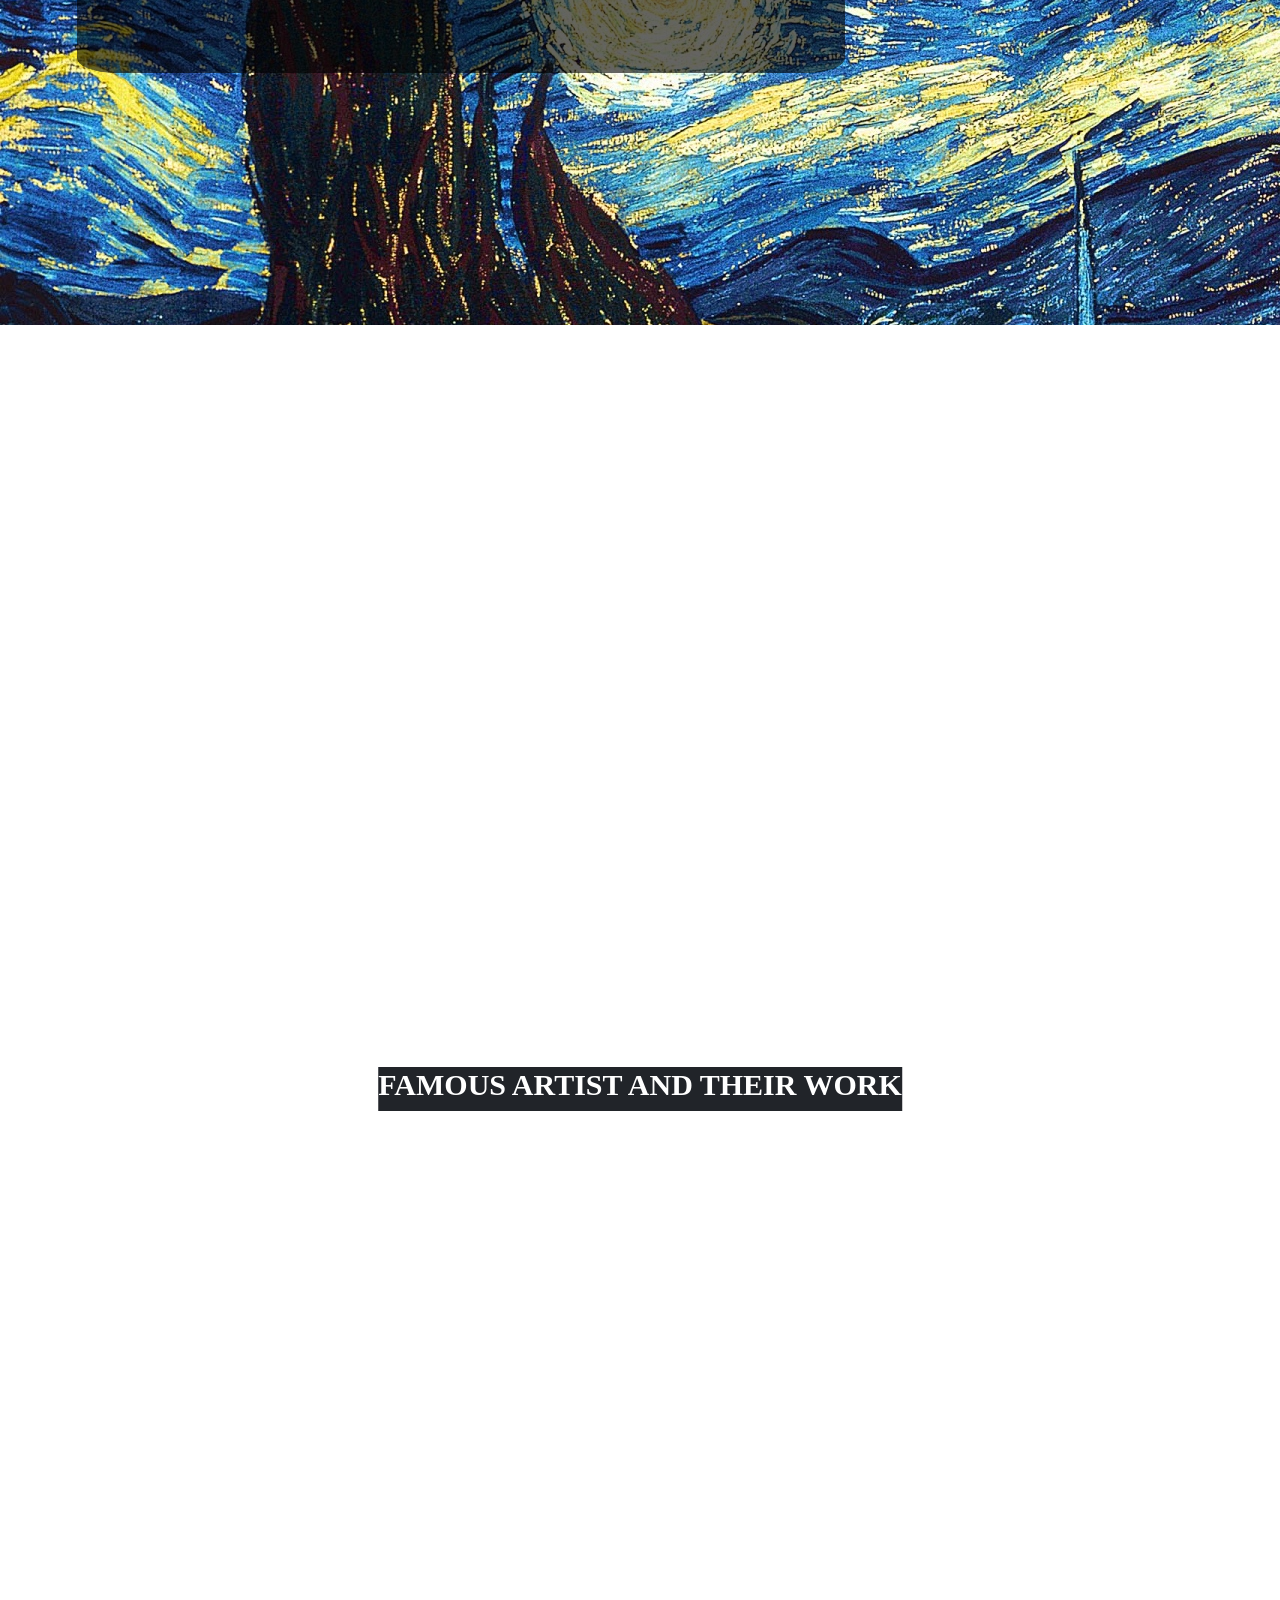
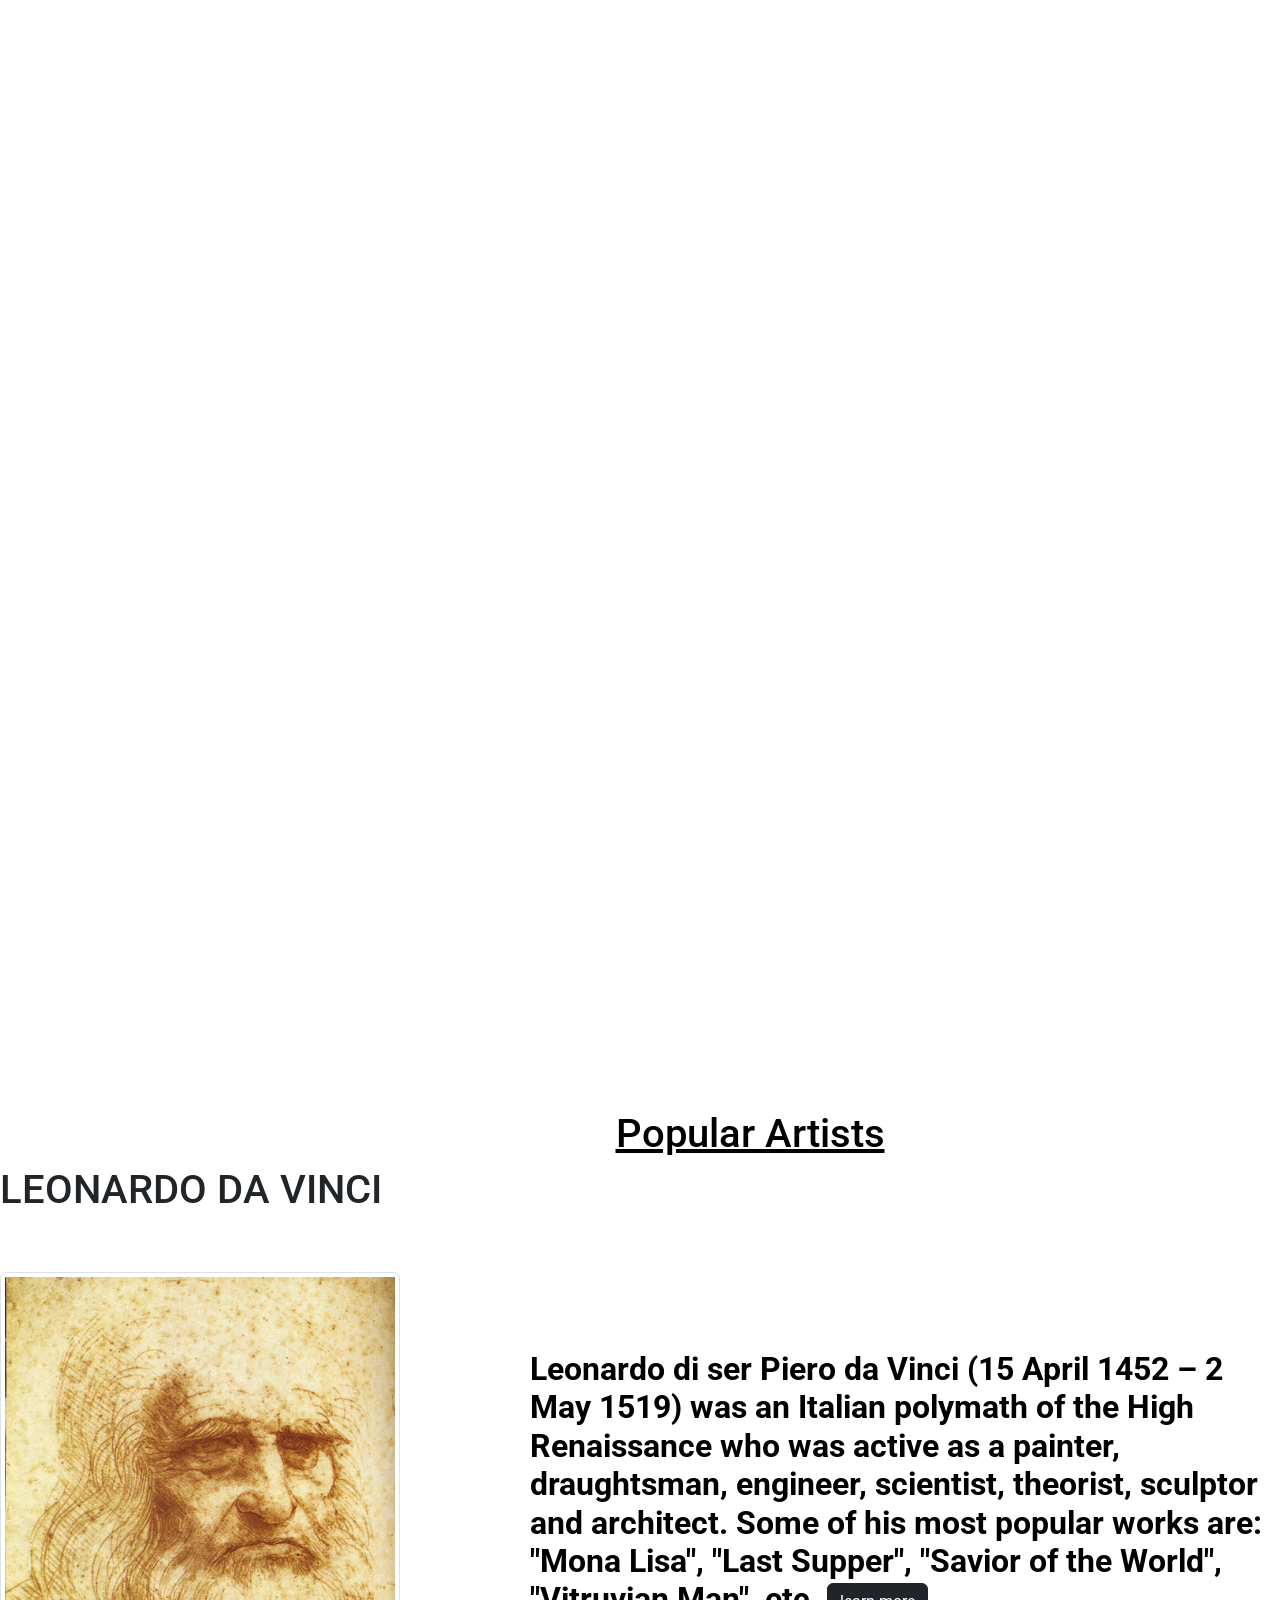
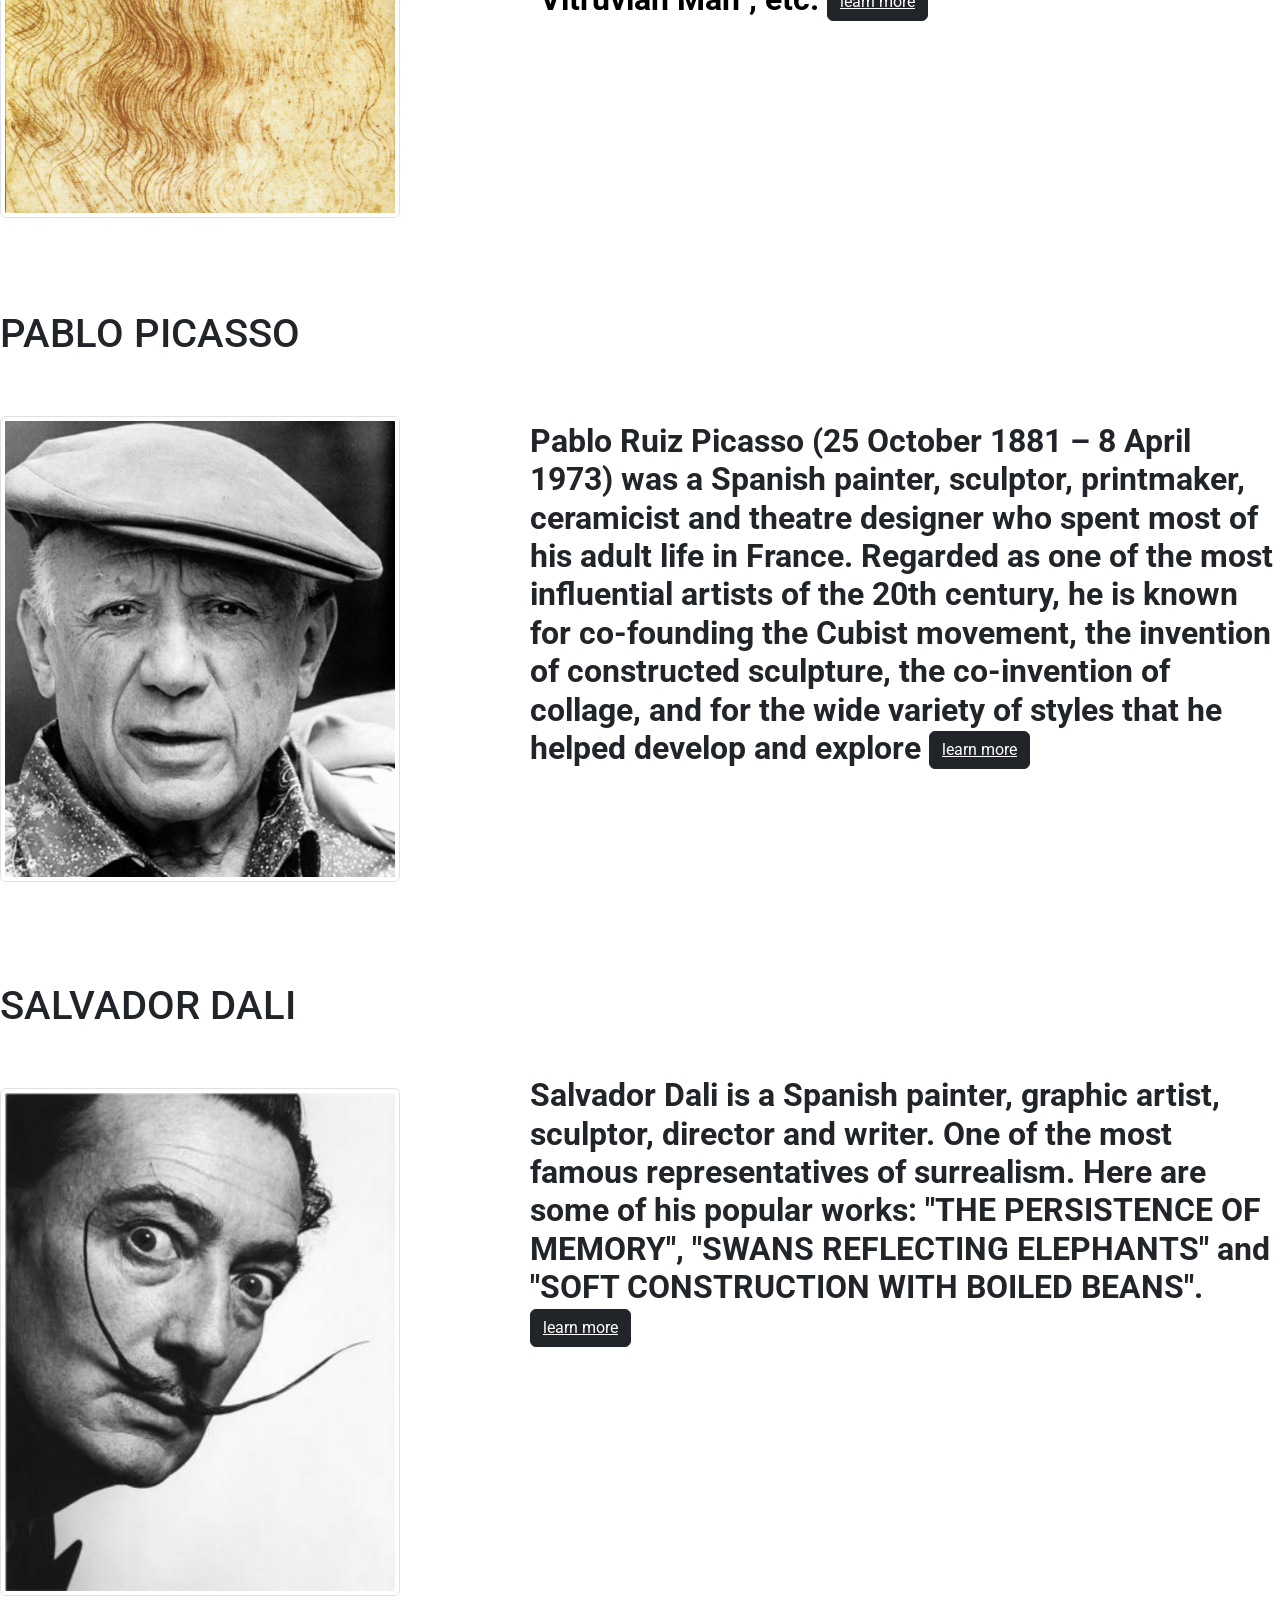
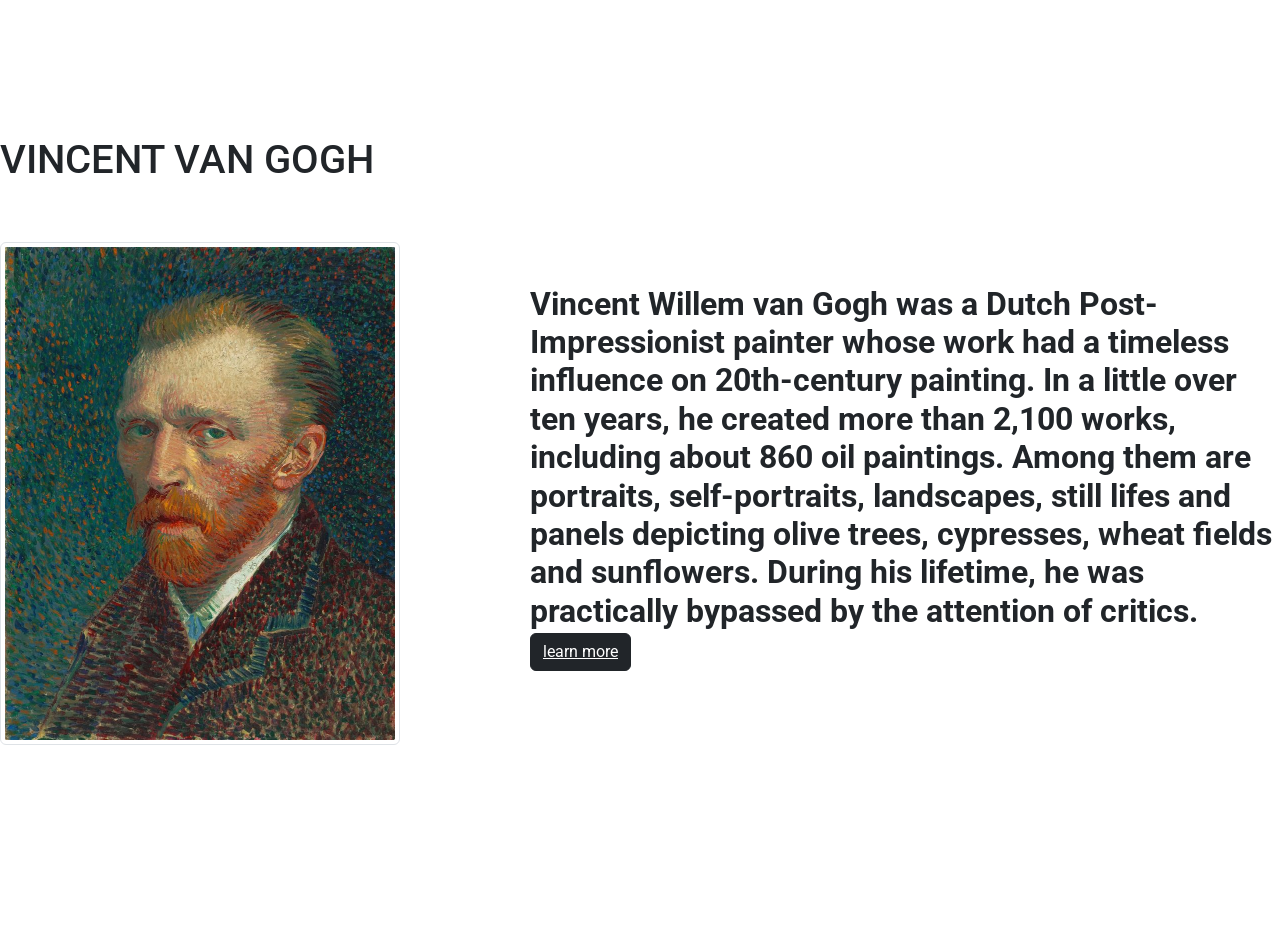
==== commit bf52a20b: "k j" ====
--- a/index.html
+++ b/index.html
@@ -580,4 +580,3 @@
   </body>
 
 </html>
-<!-- https://github.com/timurseitov/site.git -->
--- a/css/style.css
+++ b/css/style.css
@@ -77,7 +77,7 @@
 .VID{
   position: absolute;
   width:100%;
-  margin-top:-150px;
+  margin-top:-280px;
   z-index: 2;
 max-width: 100%;
 
@@ -400,7 +400,7 @@
 .popartists
 {
   position:absolute;
-  margin-top:-900px;
+  margin-top:-200px;
   max-width: 100%;
   height: 900px;
   width:100%;
